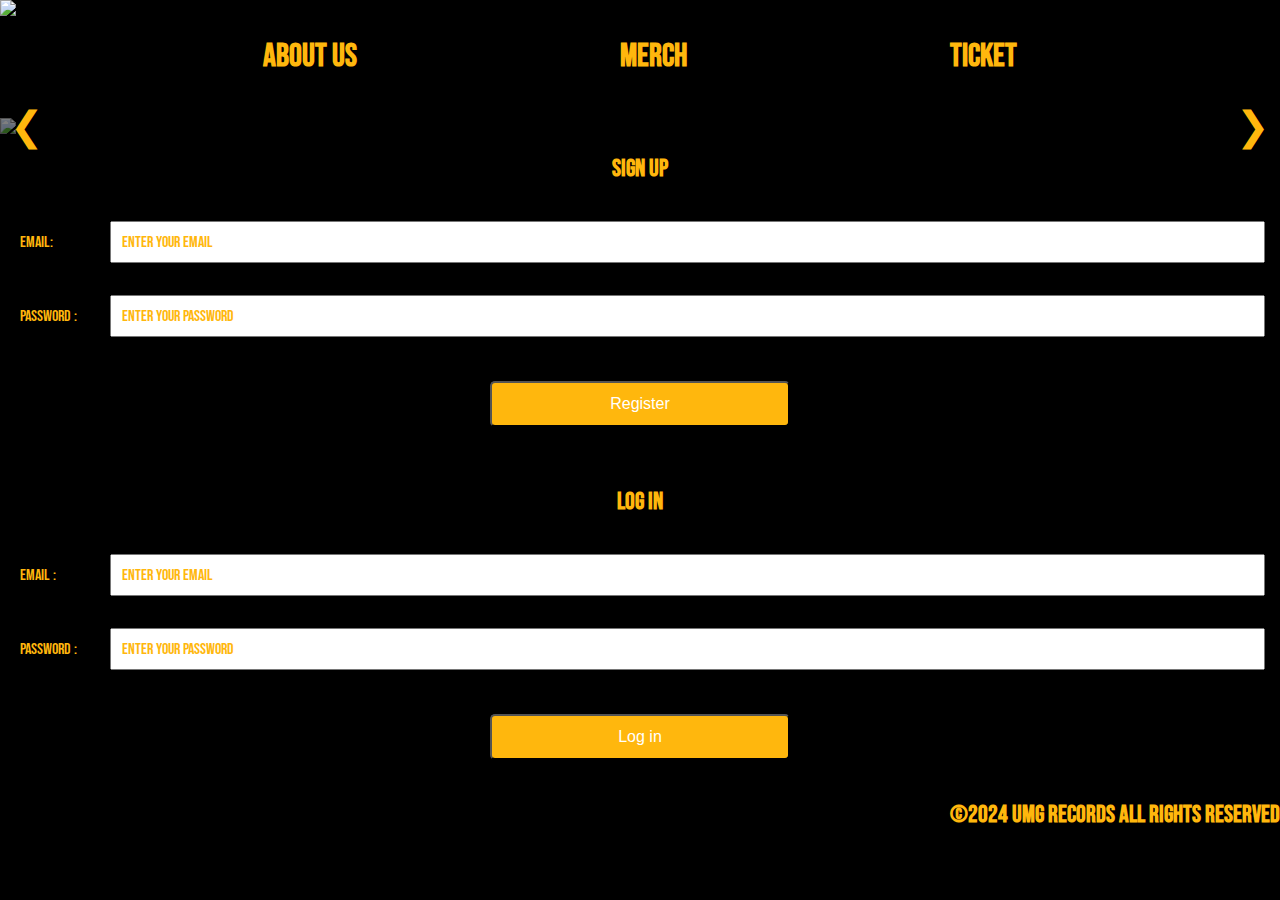
==== index.html @ c62d8088 "first commit" ====
<!DOCTYPE html>
<html>
  <head>
    <link rel="stylesheet" href="style.css">
    <link href="https://fonts.googleapis.com/css2?family=Bebas+Neue&display=swap" rel="stylesheet">
  </head>
<body>
    <!--logo-->
    <img src="c:\Users\ethan\Downloads\kanye-west-bear-logo.png" class = "logo">
    <div class="container">
        <h1>
            <a href="about us.html" class="about-link">ABOUT US</a>
        </h1>
        <h1>MERCH</h1>
        <h1>TICKET</h1>
    </div>
    <!--slideshow-->
    <div class="slideshow-container">
        <img src="c:\Users\ethan\Downloads\concertimage.png" class="slide">
        <img src="c:\Users\ethan\Downloads\yeglow.png" class="slide">
        <img src="c:\Users\ethan\Downloads\yeconcert.png" class="slide">
        <button class="prev arrow-button" onclick="moveSlide(-1)">&#10094;</button>
        <button class="next arrow-button" onclick="moveSlide(1)">&#10095;</button>
    </div>



    <!--sign up buttons,header-->
    <div class = "login_header">
        <h2>Sign up</h2>
    </div>
    <div class="login">
        <div class="email-group">
            <label for="email">Email:</label>
            <input type="email" name="email" placeholder="Enter your email">
        </div>
        <div class="password-group">
            <label for="password1">Password :</label>
            <input type="password" id="password1" name="password1" placeholder="Enter your password">
        </div>
        <button class="signup-button">Register</button>
    </div>



    <!--login buttons,header-->
    <div class = "login_header">
        <h2>Log in</h2>
    </div>

    <div class="login">
        <div class="email-group">
            <label for="email2">Email :</label>
            <input type="email" id="email2" name="email2" placeholder="Enter your email">
        </div>
        <div class="password-group">
            <label for="password2">Password :</label>
            <input type="password" id="password2" name="password2" placeholder="Enter your password">
        </div>
        <button class="login-button">Log in</button>
    </div>
    <h2> ©2024 UMG Records All Rights Reserved </h2>
    <script src="script.js"></script>
</body>
</html>
---- style.css ----
.logo{
    position: relative;
    display: block;
    margin-left: auto;
    margin-right: auto;
}

body {
    background-color: black;
    color: #FFB70D; 
    margin: 0; /* Remove default margin */
    padding: 0; /* Remove default padding */
    height: 100vh; /* Make sure the body takes up the full viewport height */
    font-family: 'Bebas Neue', sans-serif;
}
.container {
    display: flex;
    justify-content: space-evenly; /* Distributes space evenly between and around items */
    width: 100%;
}
h1 {
    font-family: 'Bebas Neue', sans-serif;
    padding-bottom: 20px;
}
.slideshow-container {
    position: relative;
    max-width: 100%;
    margin: auto;
}

/* Hide all images by default */
.slide {
    display: none;
    width: 100%;
}

/* Style for the previous and next buttons */
.arrow-button {
    position: absolute;
    top: 50%;
    padding: 10px;
    background: rgba(0, 0, 0, 0.5);
    color: #FFB70D;
    border: none;
    cursor: pointer;
    font-size: 40px;
    transform: translateY(-50%);
}

.prev {
    left: 0;
}

.next {
    right: 0;
}
.login{
    display: flex;
    flex-direction: column;     
    gap: 15px;                 
    margin-bottom: 20px;
}
.login_header{
    display: flex;
    justify-content: space-evenly;
    margin-bottom: 10px;
}
label {
    width: 70px;                 
    padding: 20px;
}
input {
    flex: 1;                      
    padding: 10px;                 
    font-size: 16px;
}
.email-group,.password-group{
    display: flex; 
    align-items: center; 
    margin-right: 15px; 
}

.signup-button,.login-button {
    padding: 12px 20px;               
    font-size: 16px;                  
    background-color:#FFB70D ;        
    border-radius: 5px;              
    cursor: pointer;                
    width: 300px;                   
    display: block;                 
    margin: 20px auto;               
    text-align: center;              
    position: relative;
    color: white; 
}
input::placeholder {
    color: #FFB70D; 
    font-family: 'Bebas Neue', sans-serif;
}
.about-link {
    color: #FFB70D;         
    text-decoration: none; 
    font-weight: bold;      
}
.about-link:hover {
    text-decoration: underline; 
    color: #FFD700;             
}
h2{
    text-align: right;
}
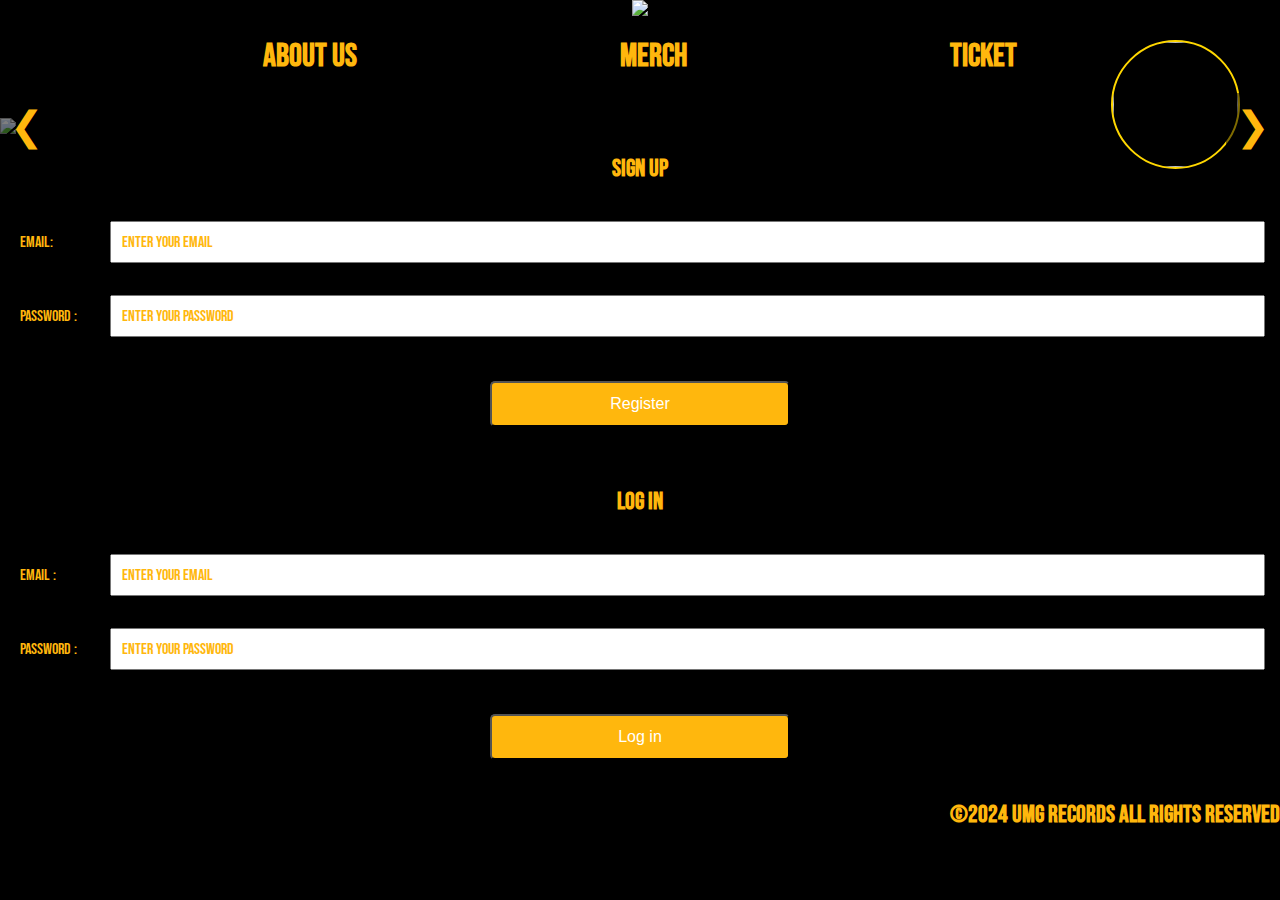
==== commit 71287105: "commit 2" ====
--- a/index.html
+++ b/index.html
@@ -6,11 +6,13 @@
   </head>
 <body>
     <!--logo-->
-    <img src="c:\Users\ethan\Downloads\kanye-west-bear-logo.png" class = "logo">
+    <div class="header">
+        <img src="c:\Users\ethan\Downloads\kanye-west-bear-logo.png" class = "logo">
+        <img id="profile-icon" src= "c:\Users\ethan\Downloads\default-avatar-profile-icon-social-media-user-image-gray-avatar-icon-blank-profile-silhouette-illustration-vector.jpg" class="profile-icon">
+    </div>
     <div class="container">
         <h1>
             <a href="about us.html" class="about-link">ABOUT US</a>
-        </h1>
         <h1>MERCH</h1>
         <h1>TICKET</h1>
     </div>
@@ -32,13 +34,13 @@
     <div class="login">
         <div class="email-group">
             <label for="email">Email:</label>
-            <input type="email" name="email" placeholder="Enter your email">
+            <input type="email" name="email1" id="email" placeholder="Enter your email">
         </div>
         <div class="password-group">
             <label for="password1">Password :</label>
             <input type="password" id="password1" name="password1" placeholder="Enter your password">
         </div>
-        <button class="signup-button">Register</button>
+        <button class="signup-button" onclick="register()">Register</button>
     </div>
 
 
@@ -57,7 +59,7 @@
             <label for="password2">Password :</label>
             <input type="password" id="password2" name="password2" placeholder="Enter your password">
         </div>
-        <button class="login-button">Log in</button>
+        <button class="login-button" onclick="login()">Log in</button>
     </div>
     <h2> ©2024 UMG Records All Rights Reserved </h2>
     <script src="script.js"></script>
--- a/style.css
+++ b/style.css
@@ -4,7 +4,12 @@
     margin-left: auto;
     margin-right: auto;
 }
-
+.header {
+    position: relative;         /* Enables absolute positioning for child elements */
+    display: flex;
+    align-items: center;        /* Vertically center the logo */
+    justify-content: center;    /* Horizontally center the logo */
+}
 body {
     background-color: black;
     color: #FFB70D; 
@@ -108,4 +113,15 @@
 }
 h2{
     text-align: right;
-}+}
+.profile-icon {
+    position: absolute;         /* Position relative to the header */
+    top: 40px;                  /* Offset from the top of the header */
+    right: 40px;                /* Offset from the right of the header */
+    width: 125px;                /* Set icon size */
+    height: 125px;
+    border-radius: 50%;         /* Make the icon circular */
+    cursor: pointer;            /* Show pointer cursor on hover */
+    border: 2px solid #FFD700;     /* Outline with a light gray color */
+
+}
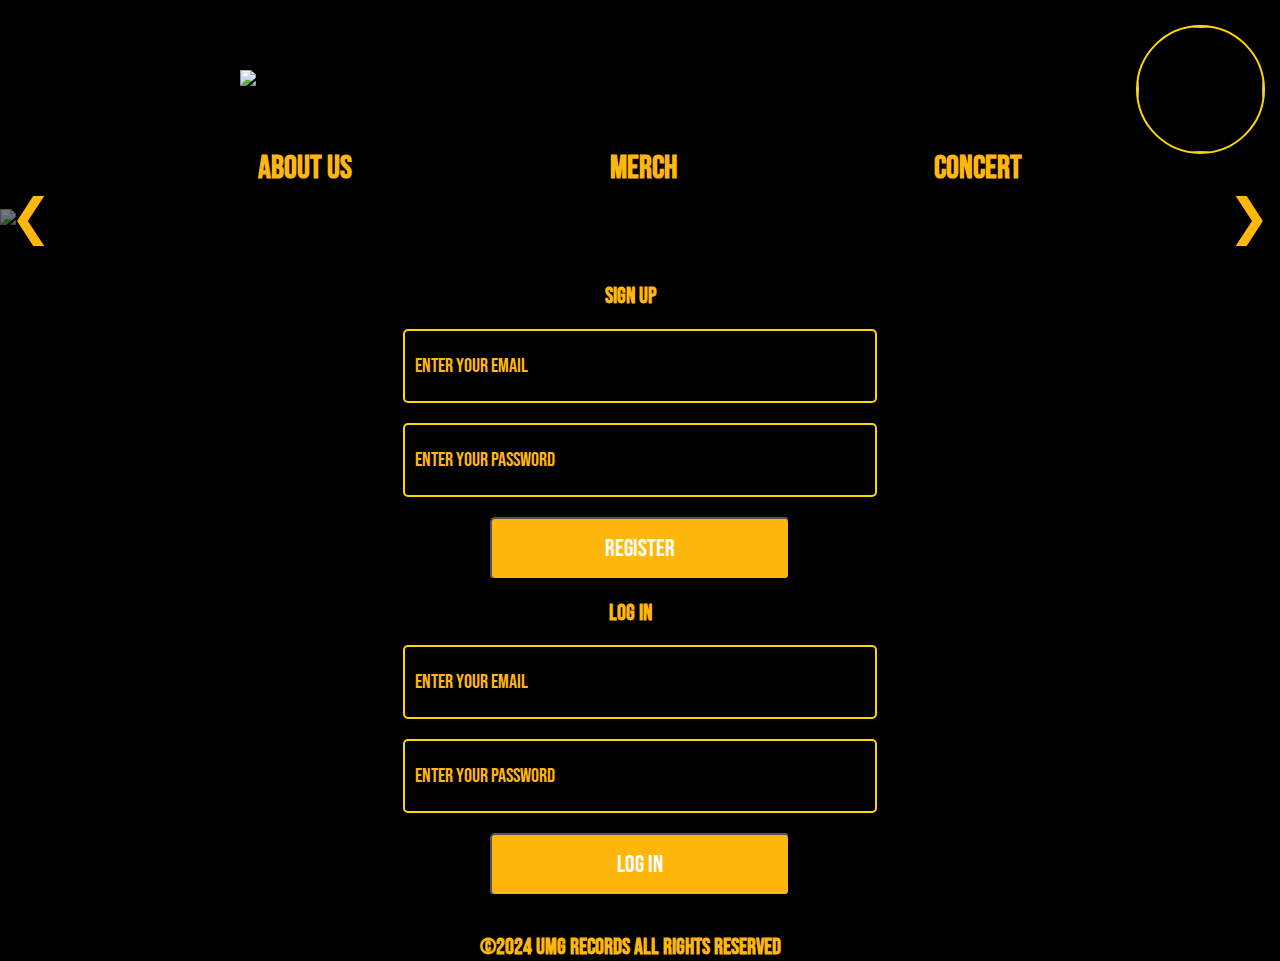
==== commit f8d858ed: "commit 3" ====
--- a/index.html
+++ b/index.html
@@ -7,15 +7,16 @@
 <body>
     <!--logo-->
     <div class="header">
-        <img src="c:\Users\ethan\Downloads\kanye-west-bear-logo.png" class = "logo">
-        <img id="profile-icon" src= "c:\Users\ethan\Downloads\default-avatar-profile-icon-social-media-user-image-gray-avatar-icon-blank-profile-silhouette-illustration-vector.jpg" class="profile-icon">
+        <img src="c:\Users\ethan\Downloads\kanye-west-bear-logo.png" class="logo">
+        <img id="profile-icon" src="c:\Users\ethan\Downloads\default-avatar-profile-icon-social-media-user-image-gray-avatar-icon-blank-profile-silhouette-illustration-vector.jpg" class="profile-icon">
     </div>
+    
     <div class="container">
-        <h1>
-            <a href="about us.html" class="about-link">ABOUT US</a>
-        <h1>MERCH</h1>
-        <h1>TICKET</h1>
+        <h1><a href="about us.html" class="about-link">ABOUT US</a></h1>
+        <h1><a href="merch.html" class="about-link">MERCH</a></h1>
+        <h1><a href="concert.html" class="about-link">CONCERT</a></h1>
     </div>
+
     <!--slideshow-->
     <div class="slideshow-container">
         <img src="c:\Users\ethan\Downloads\concertimage.png" class="slide">
@@ -25,42 +26,42 @@
         <button class="next arrow-button" onclick="moveSlide(1)">&#10095;</button>
     </div>
 
+    <!-- Sign Up and Log In Section (Wrapped in auth-section) -->
+    <div id="auth-section">
+        <!-- Sign Up -->
+        <div class="login_header">
+            <h2>Sign up</h2>
+        </div>
+        <div class="login">
+            <div class="email-group">
+                <input type="email" name="email" id="email" placeholder="Enter your email">
+            </div>
+            <div class="password-group">
+                <input type="password" id="password" name="password1" placeholder="Enter your password">
+            </div>
+            <button class="signup-button" onclick="register()">Register</button>
+        </div>
 
-
-    <!--sign up buttons,header-->
-    <div class = "login_header">
-        <h2>Sign up</h2>
-    </div>
-    <div class="login">
-        <div class="email-group">
-            <label for="email">Email:</label>
-            <input type="email" name="email1" id="email" placeholder="Enter your email">
+        <!-- Log In -->
+        <div class="login_header">
+            <h2>Log in</h2>
         </div>
-        <div class="password-group">
-            <label for="password1">Password :</label>
-            <input type="password" id="password1" name="password1" placeholder="Enter your password">
+        <div class="login">
+            <div class="email-group">
+                <input type="email" id="email2" placeholder="Enter your email">
+            </div>
+            <div class="password-group">
+                <input type="password" id="password2" placeholder="Enter your password">
+            </div>
+            <button class="login-button" onclick="login()">Log in</button>
         </div>
-        <button class="signup-button" onclick="register()">Register</button>
     </div>
 
-
-
-    <!--login buttons,header-->
-    <div class = "login_header">
-        <h2>Log in</h2>
+    <!-- Log Out Section (Initially Hidden) -->
+    <div id="logout-section" style="display: none; text-align: center; margin-top: 20px;">
+        <button class = "logout-button" id="logout-button" onclick="logout()">Log Out</button>
     </div>
 
-    <div class="login">
-        <div class="email-group">
-            <label for="email2">Email :</label>
-            <input type="email" id="email2" name="email2" placeholder="Enter your email">
-        </div>
-        <div class="password-group">
-            <label for="password2">Password :</label>
-            <input type="password" id="password2" name="password2" placeholder="Enter your password">
-        </div>
-        <button class="login-button" onclick="login()">Log in</button>
-    </div>
     <h2> ©2024 UMG Records All Rights Reserved </h2>
     <script src="script.js"></script>
 </body>
--- a/style.css
+++ b/style.css
@@ -1,45 +1,86 @@
-.logo{
-    position: relative;
-    display: block;
-    margin-left: auto;
-    margin-right: auto;
-}
+/* Global Styles */
+body {
+    background-color: black;  /* Black background */
+    color: #FFB70D;  /* Gold text color */
+    font-family: 'Bebas Neue', sans-serif;
+    margin: 0;
+    padding: 0;
+    height: 100vh; /* Make sure the body takes up the full viewport height */
+    display: flex;
+    flex-direction: column;
+    justify-content: space-between;
+}
+
+/* Header Layout */
 .header {
-    position: relative;         /* Enables absolute positioning for child elements */
-    display: flex;
-    align-items: center;        /* Vertically center the logo */
-    justify-content: center;    /* Horizontally center the logo */
-}
-body {
-    background-color: black;
-    color: #FFB70D; 
-    margin: 0; /* Remove default margin */
-    padding: 0; /* Remove default padding */
-    height: 100vh; /* Make sure the body takes up the full viewport height */
-    font-family: 'Bebas Neue', sans-serif;
-}
+    display: flex;
+    justify-content: center;  /* Center the header content */
+    align-items: center;
+    width: 100%;
+    margin-top: 40px;  /* Adjust the spacing from the top */
+    position: relative;  /* Allow absolute positioning for the profile icon */
+}
+
+/* Logo */
+.logo {
+    width: 800px;   /* Set logo size */
+    height: auto;   /* Maintain aspect ratio */
+    margin-top: 30px;  /* Adjusted to move logo slightly down */
+    margin-bottom: 20px;  /* Add space between logo and next elements */
+}
+
+/* Profile Icon */
+.profile-icon {
+    position: absolute;
+    top: -15px;  /* Move the profile icon up */
+    right: 15px;  /* Move the profile icon to the right */
+    width: 125px;
+    height: 125px;
+    border-radius: 50%; /* Make the profile icon circular */
+    cursor: pointer;
+    border: 2px solid #FFD700; /* Add border */
+}
+
+/* Container Layout */
 .container {
     display: flex;
-    justify-content: space-evenly; /* Distributes space evenly between and around items */
+    justify-content: space-evenly; /* Distribute space evenly between and around items */
     width: 100%;
-}
+    margin-top: 40px; /* Space between the header and container */
+}
+
 h1 {
     font-family: 'Bebas Neue', sans-serif;
     padding-bottom: 20px;
-}
+    margin: 0;
+    font-size: 36px;  /* Increased font size */
+}
+
+.about-link {
+    color: #FFB70D;
+    text-decoration: none;
+    font-weight: bold;
+    font-size: 32px;  /* Increased font size */
+}
+
+.about-link:hover {
+    text-decoration: underline;
+    color: #FFD700;
+}
+
+/* Slideshow Styles */
 .slideshow-container {
     position: relative;
     max-width: 100%;
+    width: 100%; /* Ensures slideshow takes full width */
     margin: auto;
 }
 
-/* Hide all images by default */
 .slide {
     display: none;
-    width: 100%;
-}
-
-/* Style for the previous and next buttons */
+    width: 100%;  /* Ensure slides fill out the width */
+}
+
 .arrow-button {
     position: absolute;
     top: 50%;
@@ -48,7 +89,7 @@
     color: #FFB70D;
     border: none;
     cursor: pointer;
-    font-size: 40px;
+    font-size: 50px;  /* Increased font size for arrow buttons */
     transform: translateY(-50%);
 }
 
@@ -59,69 +100,129 @@
 .next {
     right: 0;
 }
-.login{
-    display: flex;
-    flex-direction: column;     
-    gap: 15px;                 
+
+/* Auth Section Styles */
+#auth-section {
+    display: flex;
+    flex-direction: column;
+    align-items: center;
+    justify-content: center;
+    margin-top: 40px;
+}
+
+.login {
+    display: flex;
+    flex-direction: column;
+    gap: 20px;  /* Increased space between elements */
     margin-bottom: 20px;
-}
-.login_header{
-    display: flex;
-    justify-content: space-evenly;
-    margin-bottom: 10px;
-}
-label {
-    width: 70px;                 
-    padding: 20px;
-}
+    align-items: center;
+}
+
+.input-group {
+    display: flex;
+    flex-direction: column;
+}
+
 input {
-    flex: 1;                      
-    padding: 10px;                 
-    font-size: 16px;
-}
-.email-group,.password-group{
-    display: flex; 
-    align-items: center; 
-    margin-right: 15px; 
-}
-
-.signup-button,.login-button {
-    padding: 12px 20px;               
-    font-size: 16px;                  
-    background-color:#FFB70D ;        
-    border-radius: 5px;              
-    cursor: pointer;                
-    width: 300px;                   
-    display: block;                 
-    margin: 20px auto;               
-    text-align: center;              
-    position: relative;
-    color: white; 
-}
+    font-size: 20px;  /* Increased font size for input fields */
+    width: 450px;
+    height: 50px;  /* Slightly taller inputs */
+    padding: 10px;
+    border: 2px solid #FFD700;
+    border-radius: 5px;
+    color: #FFB70D;
+    background-color: #000;
+}
+
+.signup-button,
+.login-button,
+.logout-button {
+    padding: 15px 25px;  /* Larger padding for buttons */
+    background-color: #FFB70D;
+    border-radius: 5px;
+    cursor: pointer;
+    width: 300px;
+    color: white;
+    font-family: 'Bebas Neue', sans-serif;
+    font-size: 24px;  /* Increased font size for buttons */
+}
+
+.signup-button:hover,
+.login-button:hover,
+.logout-button:hover {
+    background-color: #FFD700;
+}
+
 input::placeholder {
-    color: #FFB70D; 
-    font-family: 'Bebas Neue', sans-serif;
-}
-.about-link {
-    color: #FFB70D;         
-    text-decoration: none; 
-    font-weight: bold;      
-}
-.about-link:hover {
-    text-decoration: underline; 
-    color: #FFD700;             
-}
-h2{
-    text-align: right;
-}
-.profile-icon {
-    position: absolute;         /* Position relative to the header */
-    top: 40px;                  /* Offset from the top of the header */
-    right: 40px;                /* Offset from the right of the header */
-    width: 125px;                /* Set icon size */
-    height: 125px;
-    border-radius: 50%;         /* Make the icon circular */
-    cursor: pointer;            /* Show pointer cursor on hover */
-    border: 2px solid #FFD700;     /* Outline with a light gray color */
-
-}
+    color: #FFB70D;
+    font-family: 'Bebas Neue', sans-serif;
+}
+
+h2 {
+    text-align: center;
+    padding-right: 20px;
+    font-size: 22px;  /* Increased font size */
+}
+
+/* Mobile Responsiveness */
+@media only screen and (max-width: 768px) {
+    /* Container adjustments for mobile */
+    .container {
+        flex-direction: column;
+        align-items: center;
+        margin-top: 20px;
+    }
+
+    .slideshow-container {
+        width: 100%;  /* Ensure slideshow fills full width */
+        height: auto;
+    }
+
+    .image-box {
+        width: 90%; /* Make image box smaller on mobile */
+        margin: 20px auto;
+    }
+
+    .about-us-page .section {
+        flex-direction: column;
+        gap: 10px;
+        align-items: center;
+    }
+
+    .about-us-page .p-info {
+        padding-right: 0;
+        width: 90%; /* Ensure the paragraph is more responsive */
+    }
+
+    .signup-button,
+    .login-button,
+    .logout-button {
+        width: 80%; /* Make buttons more mobile-friendly */
+        font-size: 22px;  /* Adjust font size on mobile */
+    }
+
+    input {
+        width: 80%; /* Adjust input fields for mobile */
+        font-size: 20px;  /* Adjust font size on mobile */
+    }
+
+    .profile-icon {
+        position: absolute;
+        top: -10px;  /* Move the profile icon up for mobile */
+        right: 15px;  /* Move the profile icon to the right for mobile */
+        width: 80px;  /* Adjust profile icon size for mobile */
+        height: 80px;
+    }
+
+    h1 {
+        font-size: 32px;  /* Adjust heading size for mobile */
+    }
+
+    h2 {
+        font-size: 20px;  /* Adjust h2 size for mobile */
+    }
+
+    .logo {
+        margin-top: 40px;  /* Move logo further down on mobile */
+    }
+}
